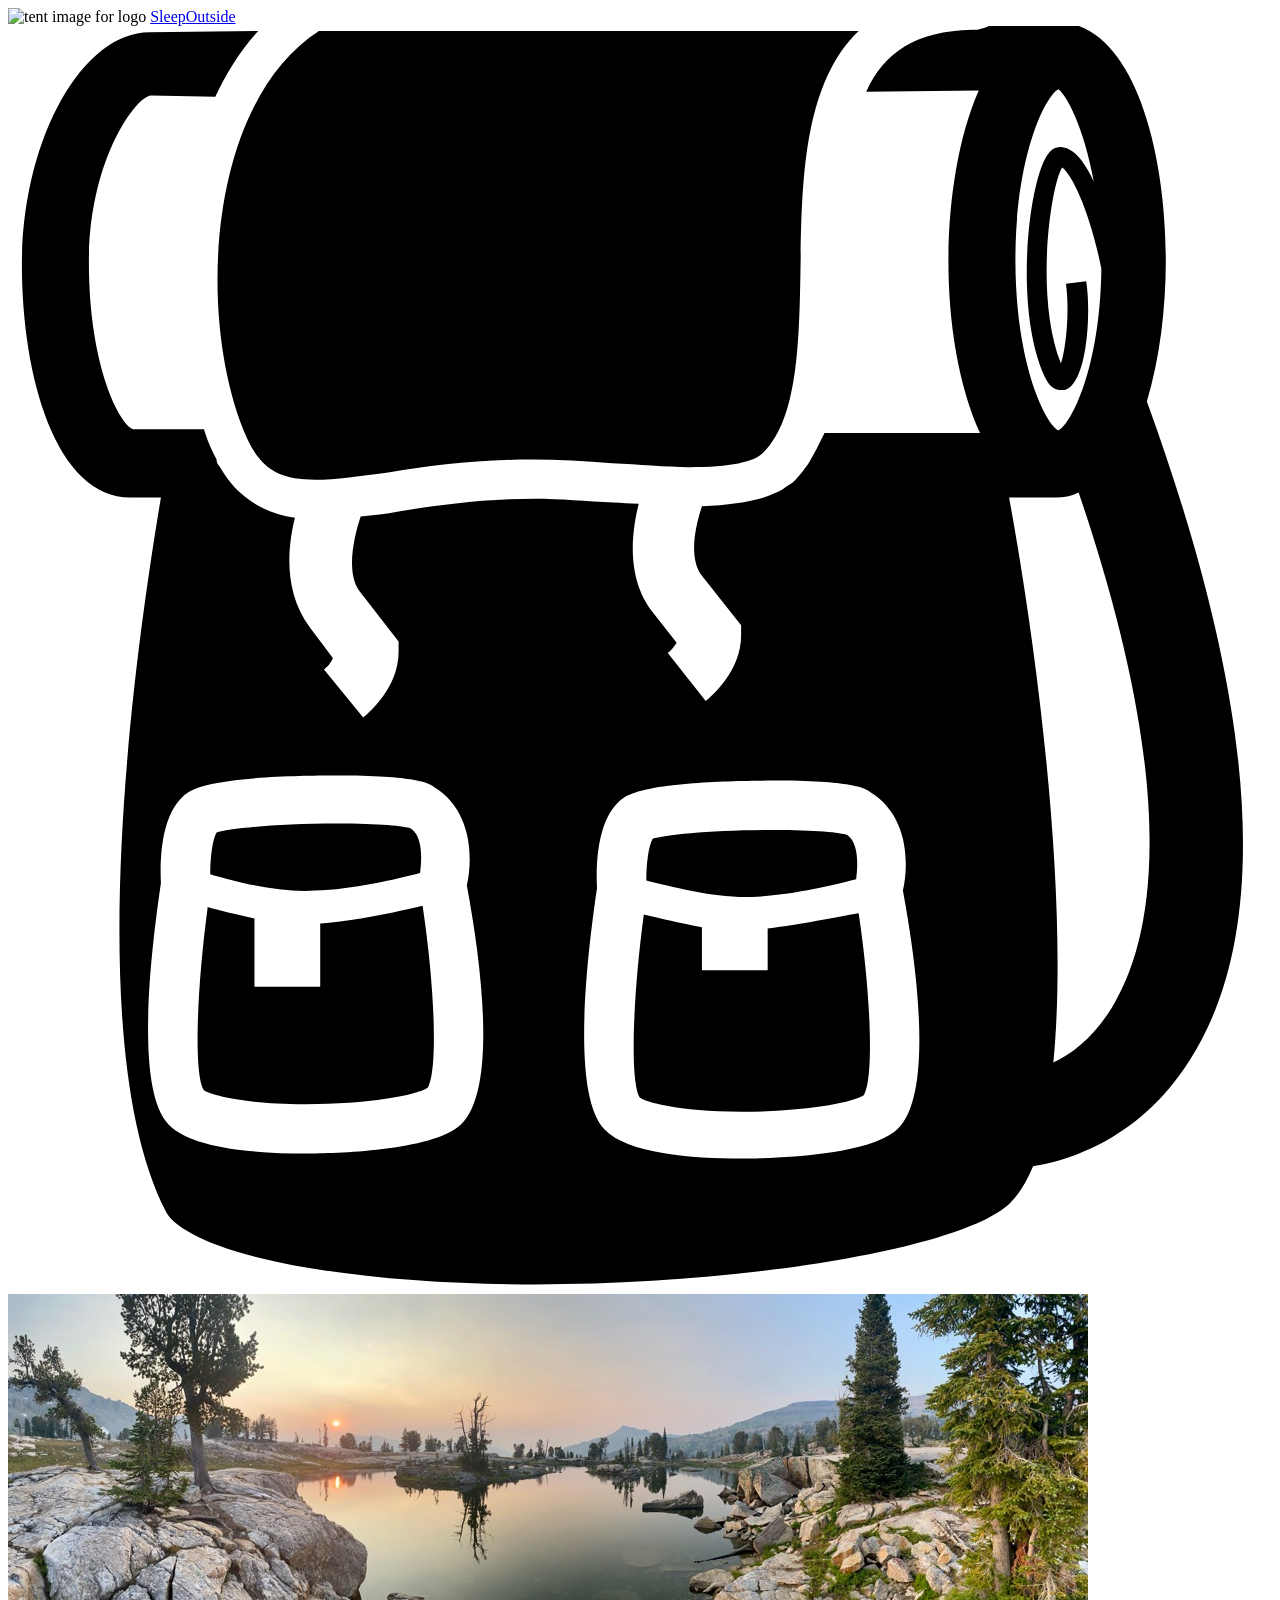
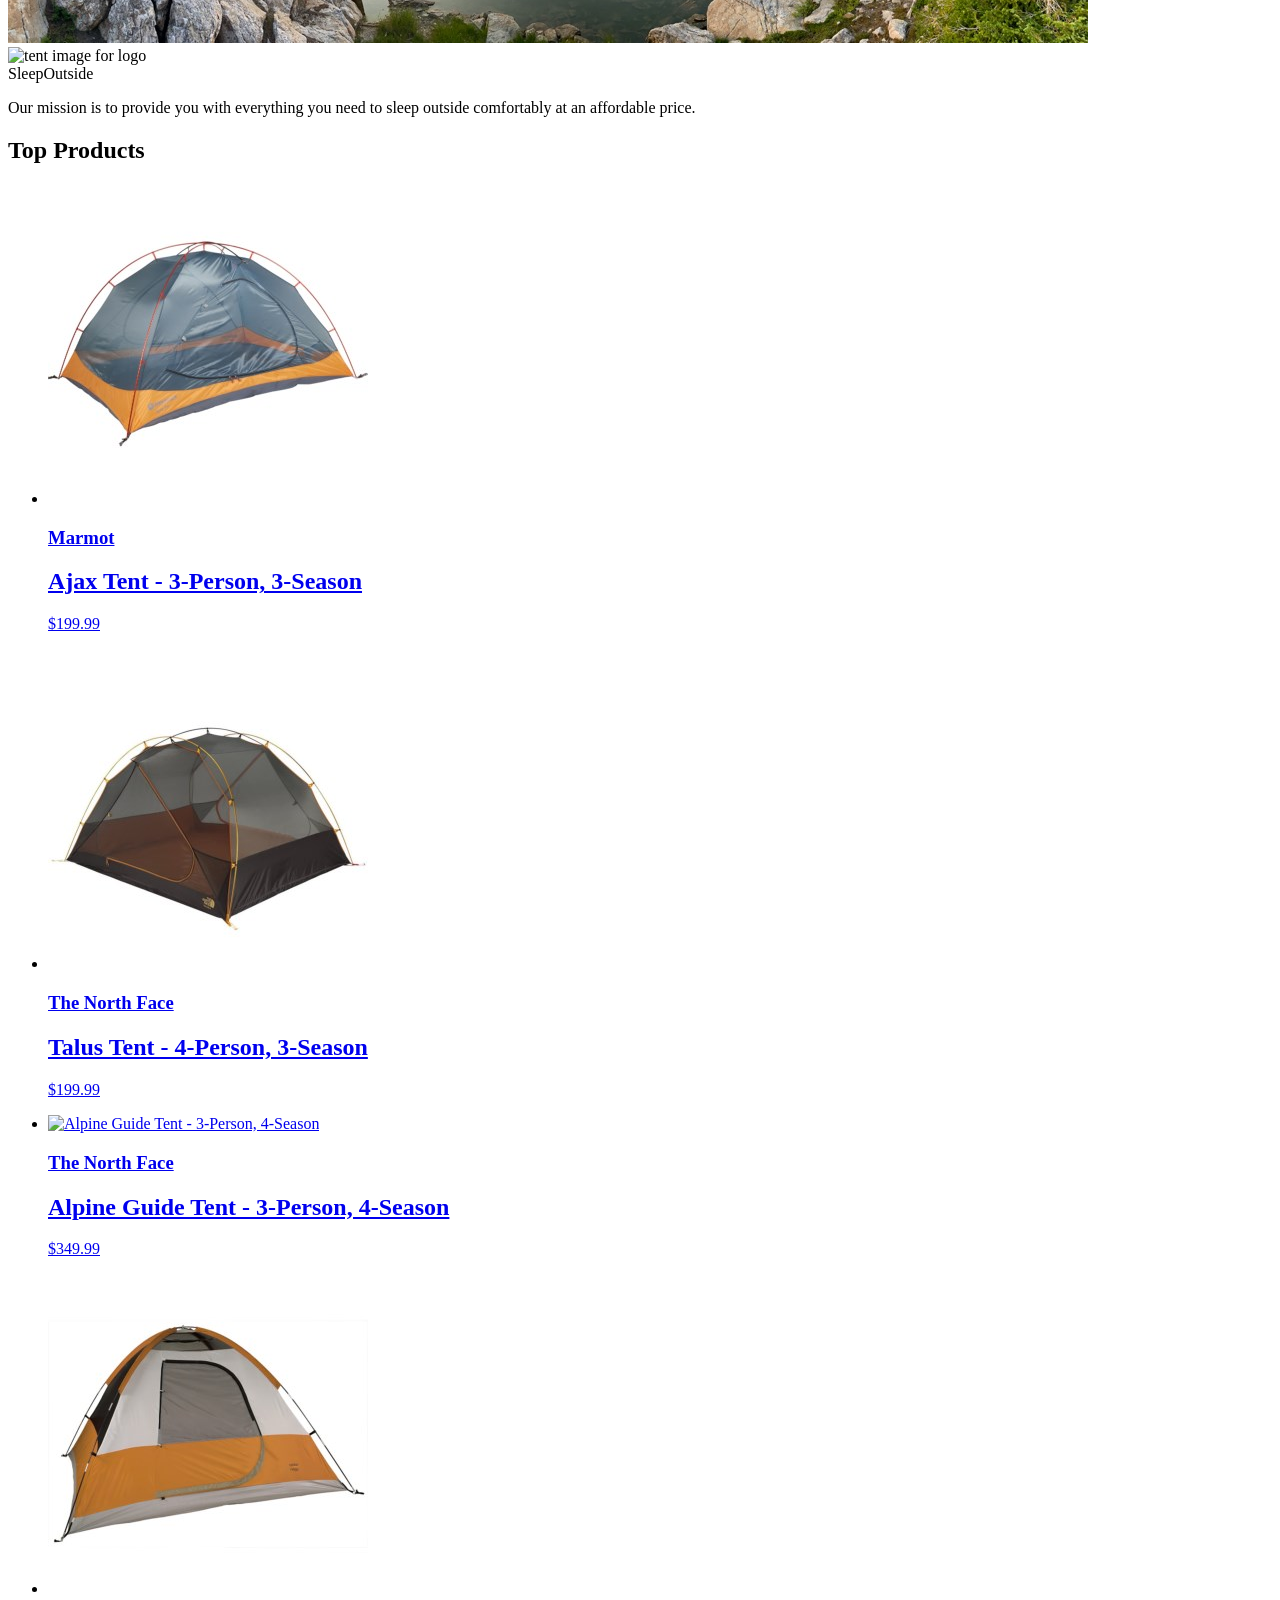
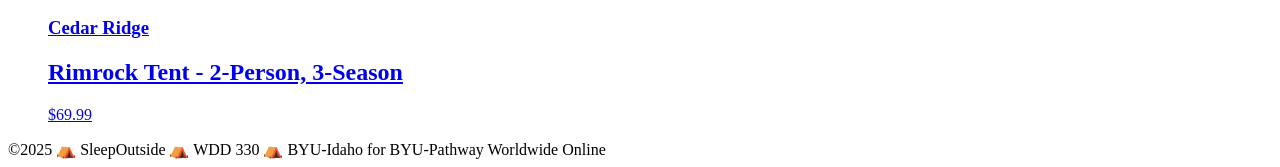
==== src/index.html @ 307b4d70 "Initial commit" ====
<!doctype html>
<html lang="en">
  <head>
    <meta charset="UTF-8" />
    <meta name="viewport" content="width=device-width, initial-scale=1.0" />
    <title>Sleep Outside | Home</title>
    <link rel="stylesheet" href="/css/style.css" />
  </head>

  <body>
    <header class="divider">
      <div class="logo">
        <img src="/images/noun_Tent_2517.svg" alt="tent image for logo" />
        <a href="index.html"> Sleep<span class="highlight">Outside</span></a>
      </div>
      <div class="cart">
        <a href="cart/index.html">
          <svg xmlns="http://www.w3.org/2000/svg" viewBox="0 0 100 100">
            <path
              d="M18.9 32.6c1.1 2.4 2.5 3.3 5.4 3.3 1.6 0 3.6-0.3 5.9-0.6 3.2-0.5 6.9-1 11.2-1 2.1 0 4.3 0.1 6.4 0.3 2.1 0.1 4.2 0.3 6.1 0.3 3.2 0 5.2-0.4 5.9-1.2 2.7-2.7 2.8-8.8 2.9-14.6 0.1-6.7 0.2-14.5 4.6-18.7 -0.5 0-1 0-1.6 0 -14.2 0-37.5 0-41.1 0C15.6 6.2 14.9 23.6 18.9 32.6z"
            />
            <path
              d="M90.1 29.7c1-3.3 1.5-7.3 1.5-11.2 0-9-2.7-18.8-8.6-18.8 -0.1 0-0.2 0-0.3 0L77.8-0.1c-0.3 0.2-0.8 0.3-1.1 0.4 0 0 0 0 0 0 -0.2 0-0.3 0-0.4 0 -4.5 0.1-7 1.8-8.4 4.9l8.9-0.1c-1.6 3.6-2.4 8.7-2.4 13.5 0 4.9 0.8 9.9 2.5 13.6l-12.3 0c-0.2 0.4-0.4 0.8-0.6 1.2 -0.2 0.4-0.4 0.7-0.6 1.1 -0.1 0.1-0.1 0.2-0.2 0.3 -0.3 0.4-0.5 0.7-0.9 1.1 0 0 0 0 0 0 0 0-0.1 0.1-0.1 0.1 -0.1 0.1-0.2 0.2-0.4 0.3 -0.2 0.1-0.4 0.3-0.6 0.4 0 0 0 0 0 0 -0.4 0.2-0.9 0.4-1.4 0.6 -1.3 0.4-2.9 0.6-4.9 0.7 -0.5 1.5-1.1 4.1 0 5.5l3.1 3.9 0 0.8c0 2.8-2.3 4.8-2.8 5.2l-3-3.8c0.3-0.2 0.5-0.5 0.7-0.8l-1.8-2.3c-2.2-2.7-1.8-6.3-1.2-8.7 -0.7 0-1.4-0.1-2-0.1 -2.1-0.1-4.3-0.3-6.2-0.3 -4.1 0-7.7 0.5-10.8 1 -1 0.2-2 0.3-3 0.4 -0.5 1.5-1.2 4.4-0.1 5.9l3.1 4 0 0.8c0 2.8-2.3 4.8-2.8 5.2l-3.1-3.8c0.3-0.2 0.6-0.6 0.7-0.9l-1.8-2.4c-2.1-2.8-1.8-6.3-1.2-8.7 -1.6-0.2-2.9-0.8-4-1.7h0c-0.8-0.6-1.4-1.4-2-2.4 -0.1-0.1-0.2-0.3-0.2-0.5 -0.1-0.2-0.2-0.4-0.3-0.6 -0.3-0.6-0.5-1.2-0.7-1.8l-5.6 0c-1-0.3-3.5-4.8-3.5-13.2 0-8.1 3.7-13.1 4.9-13.2L16.4 5.6c0.9-1.9 2-3.7 3.4-5.2L11.2 0.5c-5.4 0-10.1 8.6-10.1 18.4 0 8.9 2.7 18.4 8.6 18.4h2.4c-1.8 10.7-6.6 43 0.4 56.5 0.7 1.4 4.3 3.4 12.2 4.6 20.2 3.1 49.8-0.5 54.6-5.3 0.7-0.7 1.3-1.7 1.8-2.9 2-0.3 8.2-1.7 12.4-8.4C100.1 71.5 98.9 53.9 90.1 29.7zM35.6 87.1c-2.6 2-10.5 2.1-12.1 2.1 0 0 0 0 0 0 -3.9 0-9-0.4-10.8-2.3 -2.6-2.7-1.5-13-0.6-19.1 -0.1-1.9 0-5.8 2.2-7.2 1.9-1.2 8.7-1.3 11.6-1.3 6.4 0 7.4 0.6 7.8 0.9 3 1.8 3.1 5.6 2.6 7.8C37.7 75.5 38.6 84.8 35.6 87.1zM70.1 87.5c-2.6 2-10.5 2.1-12.1 2.1 0 0 0 0 0 0 -3.9 0-9-0.4-10.8-2.3 -2.6-2.7-1.5-13-0.6-19.1 -0.1-1.9 0-5.8 2.2-7.2 1.9-1.2 8.7-1.3 11.6-1.3 6.4 0 7.4 0.6 7.8 0.9 3 1.8 3.1 5.6 2.6 7.8C72.2 76 73.1 85.3 70.1 87.5zM85.9 12.3c-0.6-1.3-1.3-2.2-1.9-2.5 -0.5-0.3-1-0.3-1.4 0 -1.7 1.1-3.2 12.2-0.6 17.9 0.4 0.9 0.9 1.1 1.3 1.1 0.1 0 0.2 0 0.3 0 1.8-0.5 2.1-6.2 1.7-8.6l-1.6 0.2c0.3 2.2 0 5.1-0.4 6.3 -2.1-5.3-0.8-14.1 0.1-15.5 0.8 0.6 2.2 3.5 3.1 8 -0.1 7.9-2.4 12.3-3.4 12.8 -1-0.5-3.4-5.2-3.4-13.5 0-8.3 2.4-13 3.4-13.5C83.7 5.4 85.1 7.9 85.9 12.3zM87.3 77.7c-1.4 2.3-3.1 3.6-4.6 4.3 1.2-12.2-1-31-3.5-44.7h3.3c0.1 0 0.3 0 0.4 0 0.6 0 1.2-0.1 1.8-0.4C92.8 60.7 90.7 72.2 87.3 77.7z"
            />
            <path
              d="M24.7 71v5h-5.2v-5.4c-1.4-0.3-2.7-0.6-3.7-0.9 -0.9 6.8-1.1 13.3-0.3 14.5 0.4 0.3 2.9 1.1 8 1.1h0c5 0 8.8-0.7 9.7-1.3 0.8-1.3 0.6-7.7-0.4-14.4C30.7 70.1 27.5 70.8 24.7 71z"
            />
            <path
              d="M58.8 68.9c2.9-0.1 6.4-0.9 8.3-1.4 0.1-0.8 0.3-2.8-0.7-3.5 -0.5-0.2-2.5-0.4-5.9-0.4 -4.9 0-8.6 0.4-9.5 0.7 -0.3 0.5-0.5 1.9-0.5 3.3C52.5 68.1 56 69 58.8 68.9z"
            />
            <path
              d="M24.3 68.4c2.9-0.1 6.4-0.9 8.3-1.4 0.1-0.8 0.3-2.8-0.7-3.5 -0.5-0.2-2.5-0.4-5.9-0.4 -4.9 0-8.6 0.4-9.5 0.7 -0.3 0.5-0.5 1.9-0.5 3.3C18 67.7 21.5 68.6 24.3 68.4z"
            />
            <path
              d="M60.1 71.4v3.3h-5.2v-3.4c-1.7-0.3-3.3-0.7-4.6-1 -0.9 6.8-1.1 13.3-0.3 14.5 0.4 0.3 2.9 1.1 8 1.1h0c5 0 8.8-0.7 9.7-1.3 0.8-1.3 0.6-7.7-0.4-14.4C65.5 70.5 62.7 71.1 60.1 71.4z"
            />

            <!-- <text x="0" y="115" fill="#000000" font-size="5px" font-weight="bold" font-family="'Helvetica Neue', Helvetica, Arial-Unicode, Arial, Sans-serif">Created by Natalia Woodroffe</text>
            <text x="0" y="120" fill="#000000" font-size="5px" font-weight="bold" font-family="'Helvetica Neue', Helvetica, Arial-Unicode, Arial, Sans-serif">from the Noun Project</text> -->
          </svg>
        </a>
      </div>
    </header>
    <main class="divider">
      <div class="hero">
        <img
          src="/images/banner-sm.jpg"
          srcset="images/banner-sm.jpg 500w, images/banner.jpg"
          alt="image of a high mountain lake"
        />
        <div class="logo logo--square">
          <img src="/images/noun_Tent_2517.svg" alt="tent image for logo" />
          <div>Sleep<span class="highlight">Outside</span></div>
        </div>
        <div class="mission">
          <p>
            Our mission is to provide you with everything you need to sleep
            outside comfortably at an affordable price.
          </p>
        </div>
      </div>

      <section class="products">
        <h2>Top Products</h2>
        <ul class="product-list">
          <li class="product-card">
            <a href="product_pages/marmot-ajax-3.html">
              <img
                src="images/tents/marmot-ajax-tent-3-person-3-season-in-pale-pumpkin-terracotta~p~880rr_01~320.jpg"
                alt="Marmot Ajax tent"
              />
              <h3 class="card__brand">Marmot</h3>
              <h2 class="card__name">Ajax Tent - 3-Person, 3-Season</h2>
              <p class="product-card__price">$199.99</p>
            </a>
          </li>
          <li class="product-card">
            <a href="product_pages/northface-talus-4.html">
              <img
                src="images/tents/the-north-face-talus-tent-4-person-3-season-in-golden-oak-saffron-yellow~p~985rf_01~320.jpg"
                alt="Talus Tent - 4-Person, 3-Season"
              />
              <h3 class="card__brand">The North Face</h3>
              <h2 class="card__name">Talus Tent - 4-Person, 3-Season</h2>
              <p class="product-card__price">$199.99</p>
            </a>
          </li>
          <li class="product-card">
            <a href="product_pages/northface-alpine-3.html">
              <img
                src="images/tents/the-north-face-alpine-guide-tent-3-person-4-season-in-canary-yellow-high-rise-grey~p~985pr_01~320.jpg"
                alt="Alpine Guide Tent - 3-Person, 4-Season"
              />
              <h3 class="card__brand">The North Face</h3>
              <h2 class="card__name">Alpine Guide Tent - 3-Person, 4-Season</h2>
              <p class="product-card__price">$349.99</p>
            </a>
          </li>
          <li class="product-card">
            <a href="product_pages/cedar-ridge-rimrock-2.html">
              <img
                src="images/tents/cedar-ridge-rimrock-tent-2-person-3-season-in-rust-clay~p~344yj_01~320.jpg"
                alt="Rimrock Tent - 2-Person, 3-Season"
              />
              <h3 class="card__brand">Cedar Ridge</h3>
              <h2 class="card__name">Rimrock Tent - 2-Person, 3-Season</h2>
              <p class="product-card__price">$69.99</p>
            </a>
          </li>
        </ul>
      </section>
    </main>
    <footer>
      &copy;2025 ⛺ SleepOutside ⛺ WDD 330 ⛺ BYU-Idaho for BYU-Pathway
      Worldwide Online
    </footer>
  </body>
</html>
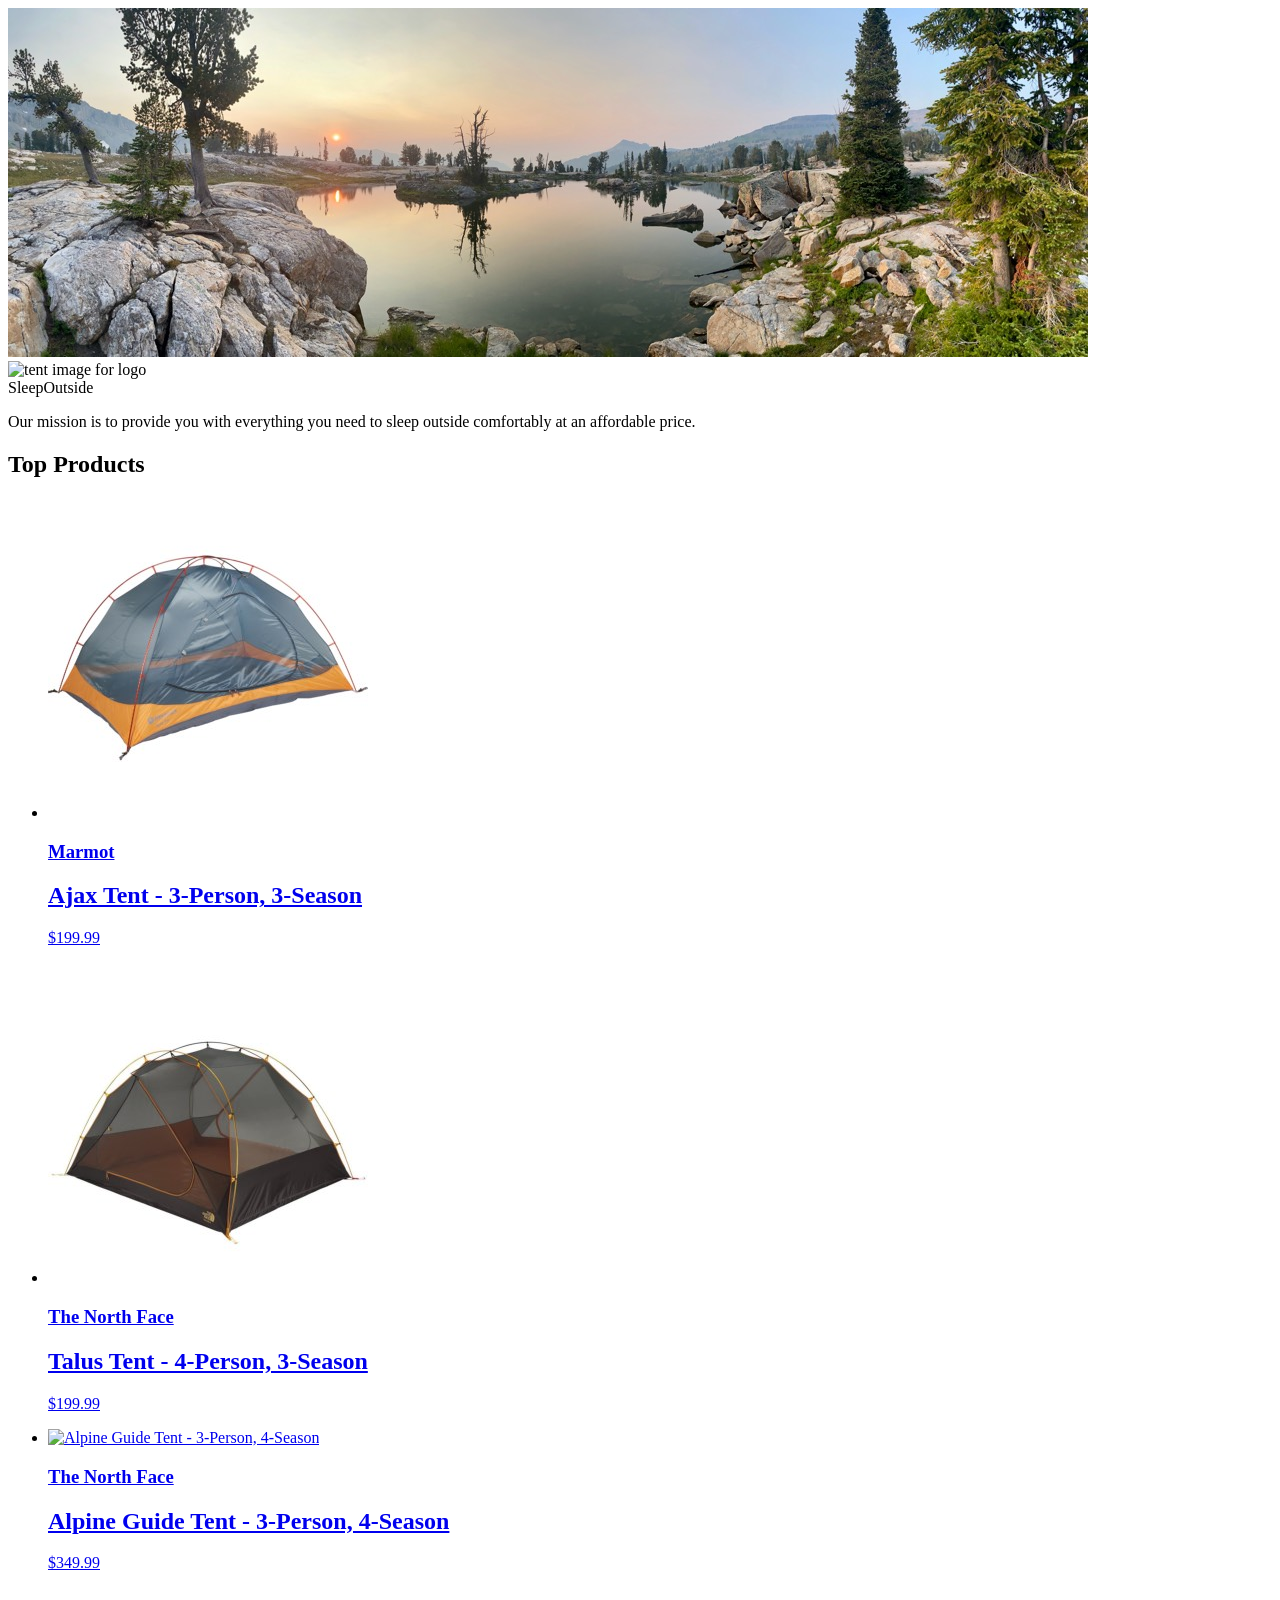
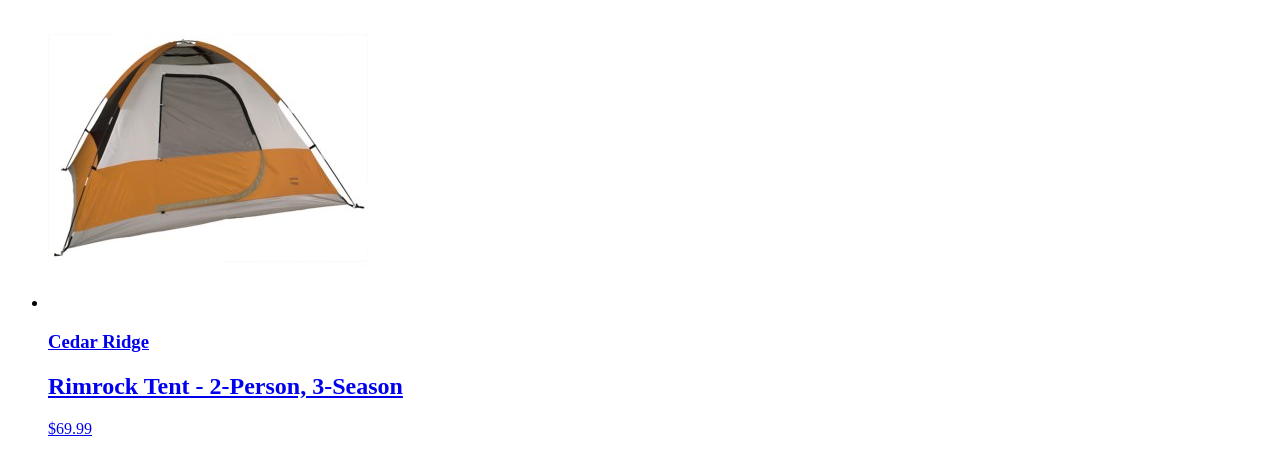
==== commit ea8aade3: "Changes performed" ====
--- a/src/index.html
+++ b/src/index.html
@@ -1,118 +1,78 @@
 <!doctype html>
 <html lang="en">
-  <head>
-    <meta charset="UTF-8" />
-    <meta name="viewport" content="width=device-width, initial-scale=1.0" />
-    <title>Sleep Outside | Home</title>
-    <link rel="stylesheet" href="/css/style.css" />
-  </head>
 
-  <body>
-    <header class="divider">
-      <div class="logo">
+<head>
+  <meta charset="UTF-8" />
+  <meta name="viewport" content="width=device-width, initial-scale=1.0" />
+  <title>Sleep Outside | Home</title>
+  <link rel="stylesheet" href="/css/style.css" />
+  <script src="/js/main.js" type="module"></script>
+</head>
+
+<body>
+  <header class="divider" id="main-header"></header>
+
+  <main class="divider">
+    <div class="hero">
+      <img src="/images/banner-sm.jpg" srcset="images/banner-sm.jpg 500w, images/banner.jpg"
+        alt="image of a high mountain lake" />
+      <div class="logo logo--square">
         <img src="/images/noun_Tent_2517.svg" alt="tent image for logo" />
-        <a href="index.html"> Sleep<span class="highlight">Outside</span></a>
+        <div>Sleep<span class="highlight">Outside</span></div>
       </div>
-      <div class="cart">
-        <a href="cart/index.html">
-          <svg xmlns="http://www.w3.org/2000/svg" viewBox="0 0 100 100">
-            <path
-              d="M18.9 32.6c1.1 2.4 2.5 3.3 5.4 3.3 1.6 0 3.6-0.3 5.9-0.6 3.2-0.5 6.9-1 11.2-1 2.1 0 4.3 0.1 6.4 0.3 2.1 0.1 4.2 0.3 6.1 0.3 3.2 0 5.2-0.4 5.9-1.2 2.7-2.7 2.8-8.8 2.9-14.6 0.1-6.7 0.2-14.5 4.6-18.7 -0.5 0-1 0-1.6 0 -14.2 0-37.5 0-41.1 0C15.6 6.2 14.9 23.6 18.9 32.6z"
-            />
-            <path
-              d="M90.1 29.7c1-3.3 1.5-7.3 1.5-11.2 0-9-2.7-18.8-8.6-18.8 -0.1 0-0.2 0-0.3 0L77.8-0.1c-0.3 0.2-0.8 0.3-1.1 0.4 0 0 0 0 0 0 -0.2 0-0.3 0-0.4 0 -4.5 0.1-7 1.8-8.4 4.9l8.9-0.1c-1.6 3.6-2.4 8.7-2.4 13.5 0 4.9 0.8 9.9 2.5 13.6l-12.3 0c-0.2 0.4-0.4 0.8-0.6 1.2 -0.2 0.4-0.4 0.7-0.6 1.1 -0.1 0.1-0.1 0.2-0.2 0.3 -0.3 0.4-0.5 0.7-0.9 1.1 0 0 0 0 0 0 0 0-0.1 0.1-0.1 0.1 -0.1 0.1-0.2 0.2-0.4 0.3 -0.2 0.1-0.4 0.3-0.6 0.4 0 0 0 0 0 0 -0.4 0.2-0.9 0.4-1.4 0.6 -1.3 0.4-2.9 0.6-4.9 0.7 -0.5 1.5-1.1 4.1 0 5.5l3.1 3.9 0 0.8c0 2.8-2.3 4.8-2.8 5.2l-3-3.8c0.3-0.2 0.5-0.5 0.7-0.8l-1.8-2.3c-2.2-2.7-1.8-6.3-1.2-8.7 -0.7 0-1.4-0.1-2-0.1 -2.1-0.1-4.3-0.3-6.2-0.3 -4.1 0-7.7 0.5-10.8 1 -1 0.2-2 0.3-3 0.4 -0.5 1.5-1.2 4.4-0.1 5.9l3.1 4 0 0.8c0 2.8-2.3 4.8-2.8 5.2l-3.1-3.8c0.3-0.2 0.6-0.6 0.7-0.9l-1.8-2.4c-2.1-2.8-1.8-6.3-1.2-8.7 -1.6-0.2-2.9-0.8-4-1.7h0c-0.8-0.6-1.4-1.4-2-2.4 -0.1-0.1-0.2-0.3-0.2-0.5 -0.1-0.2-0.2-0.4-0.3-0.6 -0.3-0.6-0.5-1.2-0.7-1.8l-5.6 0c-1-0.3-3.5-4.8-3.5-13.2 0-8.1 3.7-13.1 4.9-13.2L16.4 5.6c0.9-1.9 2-3.7 3.4-5.2L11.2 0.5c-5.4 0-10.1 8.6-10.1 18.4 0 8.9 2.7 18.4 8.6 18.4h2.4c-1.8 10.7-6.6 43 0.4 56.5 0.7 1.4 4.3 3.4 12.2 4.6 20.2 3.1 49.8-0.5 54.6-5.3 0.7-0.7 1.3-1.7 1.8-2.9 2-0.3 8.2-1.7 12.4-8.4C100.1 71.5 98.9 53.9 90.1 29.7zM35.6 87.1c-2.6 2-10.5 2.1-12.1 2.1 0 0 0 0 0 0 -3.9 0-9-0.4-10.8-2.3 -2.6-2.7-1.5-13-0.6-19.1 -0.1-1.9 0-5.8 2.2-7.2 1.9-1.2 8.7-1.3 11.6-1.3 6.4 0 7.4 0.6 7.8 0.9 3 1.8 3.1 5.6 2.6 7.8C37.7 75.5 38.6 84.8 35.6 87.1zM70.1 87.5c-2.6 2-10.5 2.1-12.1 2.1 0 0 0 0 0 0 -3.9 0-9-0.4-10.8-2.3 -2.6-2.7-1.5-13-0.6-19.1 -0.1-1.9 0-5.8 2.2-7.2 1.9-1.2 8.7-1.3 11.6-1.3 6.4 0 7.4 0.6 7.8 0.9 3 1.8 3.1 5.6 2.6 7.8C72.2 76 73.1 85.3 70.1 87.5zM85.9 12.3c-0.6-1.3-1.3-2.2-1.9-2.5 -0.5-0.3-1-0.3-1.4 0 -1.7 1.1-3.2 12.2-0.6 17.9 0.4 0.9 0.9 1.1 1.3 1.1 0.1 0 0.2 0 0.3 0 1.8-0.5 2.1-6.2 1.7-8.6l-1.6 0.2c0.3 2.2 0 5.1-0.4 6.3 -2.1-5.3-0.8-14.1 0.1-15.5 0.8 0.6 2.2 3.5 3.1 8 -0.1 7.9-2.4 12.3-3.4 12.8 -1-0.5-3.4-5.2-3.4-13.5 0-8.3 2.4-13 3.4-13.5C83.7 5.4 85.1 7.9 85.9 12.3zM87.3 77.7c-1.4 2.3-3.1 3.6-4.6 4.3 1.2-12.2-1-31-3.5-44.7h3.3c0.1 0 0.3 0 0.4 0 0.6 0 1.2-0.1 1.8-0.4C92.8 60.7 90.7 72.2 87.3 77.7z"
-            />
-            <path
-              d="M24.7 71v5h-5.2v-5.4c-1.4-0.3-2.7-0.6-3.7-0.9 -0.9 6.8-1.1 13.3-0.3 14.5 0.4 0.3 2.9 1.1 8 1.1h0c5 0 8.8-0.7 9.7-1.3 0.8-1.3 0.6-7.7-0.4-14.4C30.7 70.1 27.5 70.8 24.7 71z"
-            />
-            <path
-              d="M58.8 68.9c2.9-0.1 6.4-0.9 8.3-1.4 0.1-0.8 0.3-2.8-0.7-3.5 -0.5-0.2-2.5-0.4-5.9-0.4 -4.9 0-8.6 0.4-9.5 0.7 -0.3 0.5-0.5 1.9-0.5 3.3C52.5 68.1 56 69 58.8 68.9z"
-            />
-            <path
-              d="M24.3 68.4c2.9-0.1 6.4-0.9 8.3-1.4 0.1-0.8 0.3-2.8-0.7-3.5 -0.5-0.2-2.5-0.4-5.9-0.4 -4.9 0-8.6 0.4-9.5 0.7 -0.3 0.5-0.5 1.9-0.5 3.3C18 67.7 21.5 68.6 24.3 68.4z"
-            />
-            <path
-              d="M60.1 71.4v3.3h-5.2v-3.4c-1.7-0.3-3.3-0.7-4.6-1 -0.9 6.8-1.1 13.3-0.3 14.5 0.4 0.3 2.9 1.1 8 1.1h0c5 0 8.8-0.7 9.7-1.3 0.8-1.3 0.6-7.7-0.4-14.4C65.5 70.5 62.7 71.1 60.1 71.4z"
-            />
+      <div class="mission">
+        <p>
+          Our mission is to provide you with everything you need to sleep
+          outside comfortably at an affordable price.
+        </p>
+      </div>
+    </div>
 
-            <!-- <text x="0" y="115" fill="#000000" font-size="5px" font-weight="bold" font-family="'Helvetica Neue', Helvetica, Arial-Unicode, Arial, Sans-serif">Created by Natalia Woodroffe</text>
-            <text x="0" y="120" fill="#000000" font-size="5px" font-weight="bold" font-family="'Helvetica Neue', Helvetica, Arial-Unicode, Arial, Sans-serif">from the Noun Project</text> -->
-          </svg>
-        </a>
-      </div>
-    </header>
-    <main class="divider">
-      <div class="hero">
-        <img
-          src="/images/banner-sm.jpg"
-          srcset="images/banner-sm.jpg 500w, images/banner.jpg"
-          alt="image of a high mountain lake"
-        />
-        <div class="logo logo--square">
-          <img src="/images/noun_Tent_2517.svg" alt="tent image for logo" />
-          <div>Sleep<span class="highlight">Outside</span></div>
-        </div>
-        <div class="mission">
-          <p>
-            Our mission is to provide you with everything you need to sleep
-            outside comfortably at an affordable price.
-          </p>
-        </div>
-      </div>
+    <section class="products">
+      <h2>Top Products</h2>
+      <ul class="product-list">
+        <li class="product-card">
+          <a href="product_pages/marmot-ajax-3.html">
+            <img src="images/tents/marmot-ajax-tent-3-person-3-season-in-pale-pumpkin-terracotta~p~880rr_01~320.jpg"
+              alt="Marmot Ajax tent" />
+            <h3 class="card__brand">Marmot</h3>
+            <h2 class="card__name">Ajax Tent - 3-Person, 3-Season</h2>
+            <p class="product-card__price">$199.99</p>
+          </a>
+        </li>
+        <li class="product-card">
+          <a href="product_pages/northface-talus-4.html">
+            <img
+              src="images/tents/the-north-face-talus-tent-4-person-3-season-in-golden-oak-saffron-yellow~p~985rf_01~320.jpg"
+              alt="Talus Tent - 4-Person, 3-Season" />
+            <h3 class="card__brand">The North Face</h3>
+            <h2 class="card__name">Talus Tent - 4-Person, 3-Season</h2>
+            <p class="product-card__price">$199.99</p>
+          </a>
+        </li>
+        <li class="product-card">
+          <a href="product_pages/northface-alpine-3.html">
+            <img
+              src="images/tents/the-north-face-alpine-guide-tent-3-person-4-season-in-canary-yellow-high-rise-grey~p~985pr_01~320.jpg"
+              alt="Alpine Guide Tent - 3-Person, 4-Season" />
+            <h3 class="card__brand">The North Face</h3>
+            <h2 class="card__name">Alpine Guide Tent - 3-Person, 4-Season</h2>
+            <p class="product-card__price">$349.99</p>
+          </a>
+        </li>
+        <li class="product-card">
+          <a href="product_pages/cedar-ridge-rimrock-2.html">
+            <img src="images/tents/cedar-ridge-rimrock-tent-2-person-3-season-in-rust-clay~p~344yj_01~320.jpg"
+              alt="Rimrock Tent - 2-Person, 3-Season" />
+            <h3 class="card__brand">Cedar Ridge</h3>
+            <h2 class="card__name">Rimrock Tent - 2-Person, 3-Season</h2>
+            <p class="product-card__price">$69.99</p>
+          </a>
+        </li>
+      </ul>
+    </section>
+  </main>
+  <footer id="main-footer"></footer>
+</body>
 
-      <section class="products">
-        <h2>Top Products</h2>
-        <ul class="product-list">
-          <li class="product-card">
-            <a href="product_pages/marmot-ajax-3.html">
-              <img
-                src="images/tents/marmot-ajax-tent-3-person-3-season-in-pale-pumpkin-terracotta~p~880rr_01~320.jpg"
-                alt="Marmot Ajax tent"
-              />
-              <h3 class="card__brand">Marmot</h3>
-              <h2 class="card__name">Ajax Tent - 3-Person, 3-Season</h2>
-              <p class="product-card__price">$199.99</p>
-            </a>
-          </li>
-          <li class="product-card">
-            <a href="product_pages/northface-talus-4.html">
-              <img
-                src="images/tents/the-north-face-talus-tent-4-person-3-season-in-golden-oak-saffron-yellow~p~985rf_01~320.jpg"
-                alt="Talus Tent - 4-Person, 3-Season"
-              />
-              <h3 class="card__brand">The North Face</h3>
-              <h2 class="card__name">Talus Tent - 4-Person, 3-Season</h2>
-              <p class="product-card__price">$199.99</p>
-            </a>
-          </li>
-          <li class="product-card">
-            <a href="product_pages/northface-alpine-3.html">
-              <img
-                src="images/tents/the-north-face-alpine-guide-tent-3-person-4-season-in-canary-yellow-high-rise-grey~p~985pr_01~320.jpg"
-                alt="Alpine Guide Tent - 3-Person, 4-Season"
-              />
-              <h3 class="card__brand">The North Face</h3>
-              <h2 class="card__name">Alpine Guide Tent - 3-Person, 4-Season</h2>
-              <p class="product-card__price">$349.99</p>
-            </a>
-          </li>
-          <li class="product-card">
-            <a href="product_pages/cedar-ridge-rimrock-2.html">
-              <img
-                src="images/tents/cedar-ridge-rimrock-tent-2-person-3-season-in-rust-clay~p~344yj_01~320.jpg"
-                alt="Rimrock Tent - 2-Person, 3-Season"
-              />
-              <h3 class="card__brand">Cedar Ridge</h3>
-              <h2 class="card__name">Rimrock Tent - 2-Person, 3-Season</h2>
-              <p class="product-card__price">$69.99</p>
-            </a>
-          </li>
-        </ul>
-      </section>
-    </main>
-    <footer>
-      &copy;2025 ⛺ SleepOutside ⛺ WDD 330 ⛺ BYU-Idaho for BYU-Pathway
-      Worldwide Online
-    </footer>
-  </body>
-</html>
+</html>
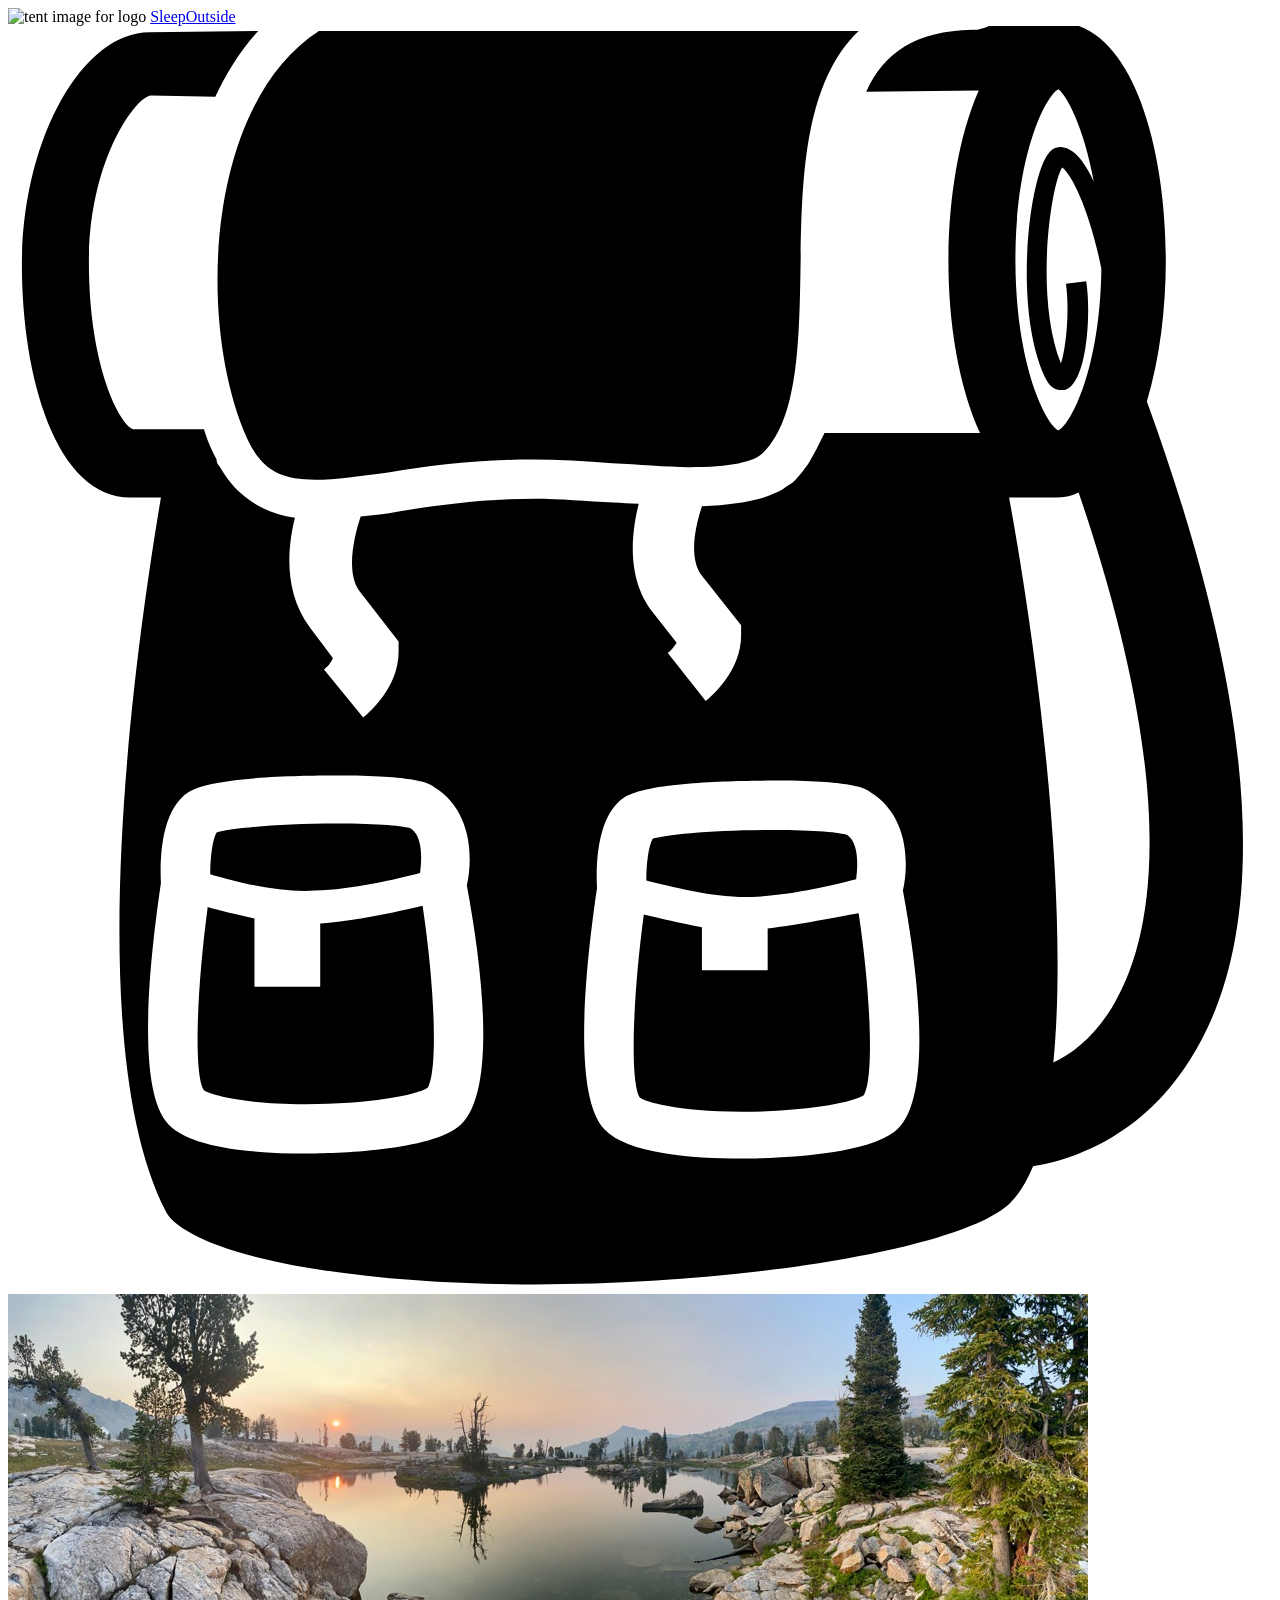
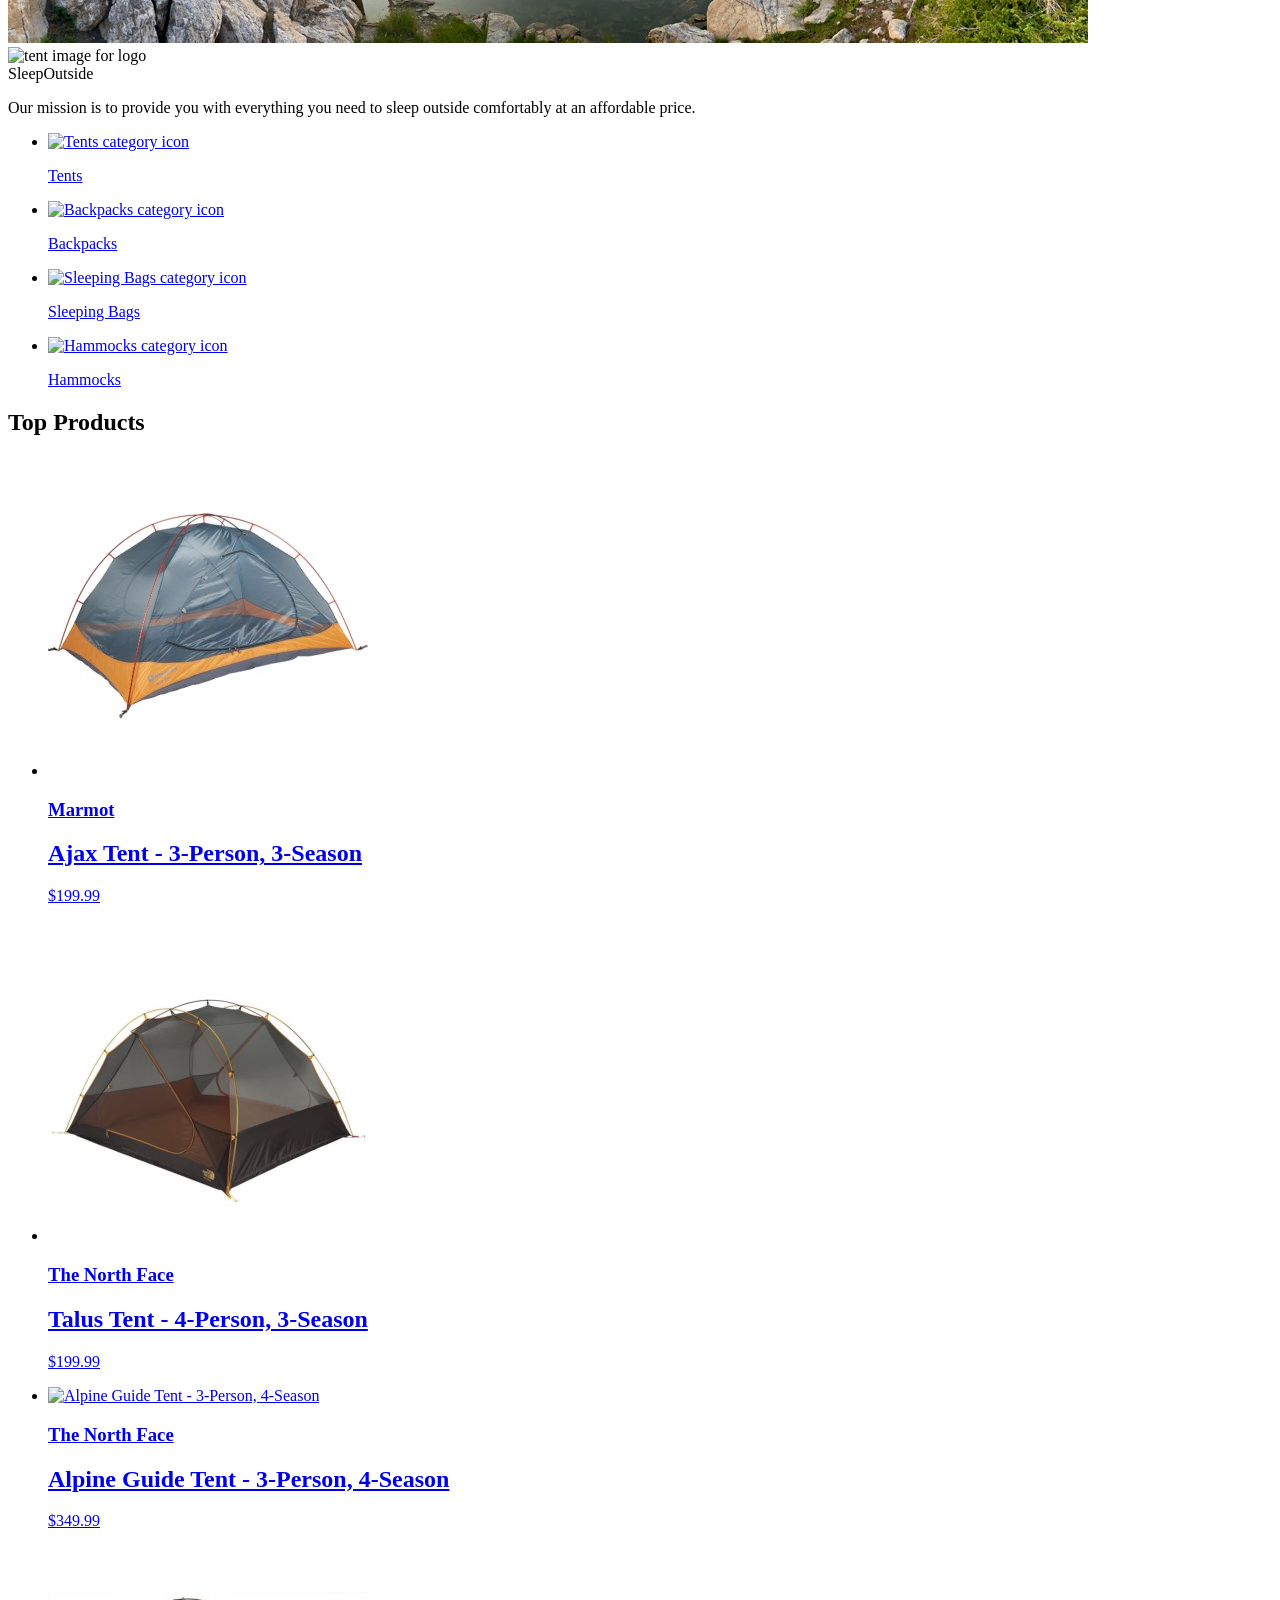
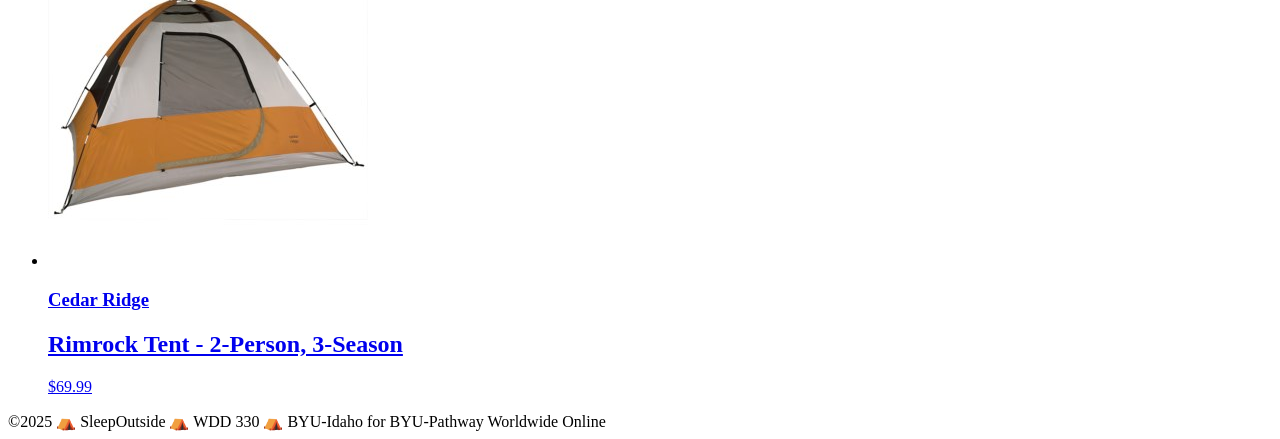
==== commit a80827d0: "Changes applied" ====
--- a/src/index.html
+++ b/src/index.html
@@ -6,11 +6,36 @@
   <meta name="viewport" content="width=device-width, initial-scale=1.0" />
   <title>Sleep Outside | Home</title>
   <link rel="stylesheet" href="/css/style.css" />
-  <script src="/js/main.js" type="module"></script>
 </head>
 
 <body>
-  <header class="divider" id="main-header"></header>
+  <header class="divider">
+    <div class="logo">
+      <img src="/images/noun_Tent_2517.svg" alt="tent image for logo" />
+      <a href="index.html"> Sleep<span class="highlight">Outside</span></a>
+    </div>
+    <div class="cart">
+      <a href="cart/index.html">
+        <svg xmlns="http://www.w3.org/2000/svg" viewBox="0 0 100 100">
+          <path
+            d="M18.9 32.6c1.1 2.4 2.5 3.3 5.4 3.3 1.6 0 3.6-0.3 5.9-0.6 3.2-0.5 6.9-1 11.2-1 2.1 0 4.3 0.1 6.4 0.3 2.1 0.1 4.2 0.3 6.1 0.3 3.2 0 5.2-0.4 5.9-1.2 2.7-2.7 2.8-8.8 2.9-14.6 0.1-6.7 0.2-14.5 4.6-18.7 -0.5 0-1 0-1.6 0 -14.2 0-37.5 0-41.1 0C15.6 6.2 14.9 23.6 18.9 32.6z" />
+          <path
+            d="M90.1 29.7c1-3.3 1.5-7.3 1.5-11.2 0-9-2.7-18.8-8.6-18.8 -0.1 0-0.2 0-0.3 0L77.8-0.1c-0.3 0.2-0.8 0.3-1.1 0.4 0 0 0 0 0 0 -0.2 0-0.3 0-0.4 0 -4.5 0.1-7 1.8-8.4 4.9l8.9-0.1c-1.6 3.6-2.4 8.7-2.4 13.5 0 4.9 0.8 9.9 2.5 13.6l-12.3 0c-0.2 0.4-0.4 0.8-0.6 1.2 -0.2 0.4-0.4 0.7-0.6 1.1 -0.1 0.1-0.1 0.2-0.2 0.3 -0.3 0.4-0.5 0.7-0.9 1.1 0 0 0 0 0 0 0 0-0.1 0.1-0.1 0.1 -0.1 0.1-0.2 0.2-0.4 0.3 -0.2 0.1-0.4 0.3-0.6 0.4 0 0 0 0 0 0 -0.4 0.2-0.9 0.4-1.4 0.6 -1.3 0.4-2.9 0.6-4.9 0.7 -0.5 1.5-1.1 4.1 0 5.5l3.1 3.9 0 0.8c0 2.8-2.3 4.8-2.8 5.2l-3-3.8c0.3-0.2 0.5-0.5 0.7-0.8l-1.8-2.3c-2.2-2.7-1.8-6.3-1.2-8.7 -0.7 0-1.4-0.1-2-0.1 -2.1-0.1-4.3-0.3-6.2-0.3 -4.1 0-7.7 0.5-10.8 1 -1 0.2-2 0.3-3 0.4 -0.5 1.5-1.2 4.4-0.1 5.9l3.1 4 0 0.8c0 2.8-2.3 4.8-2.8 5.2l-3.1-3.8c0.3-0.2 0.6-0.6 0.7-0.9l-1.8-2.4c-2.1-2.8-1.8-6.3-1.2-8.7 -1.6-0.2-2.9-0.8-4-1.7h0c-0.8-0.6-1.4-1.4-2-2.4 -0.1-0.1-0.2-0.3-0.2-0.5 -0.1-0.2-0.2-0.4-0.3-0.6 -0.3-0.6-0.5-1.2-0.7-1.8l-5.6 0c-1-0.3-3.5-4.8-3.5-13.2 0-8.1 3.7-13.1 4.9-13.2L16.4 5.6c0.9-1.9 2-3.7 3.4-5.2L11.2 0.5c-5.4 0-10.1 8.6-10.1 18.4 0 8.9 2.7 18.4 8.6 18.4h2.4c-1.8 10.7-6.6 43 0.4 56.5 0.7 1.4 4.3 3.4 12.2 4.6 20.2 3.1 49.8-0.5 54.6-5.3 0.7-0.7 1.3-1.7 1.8-2.9 2-0.3 8.2-1.7 12.4-8.4C100.1 71.5 98.9 53.9 90.1 29.7zM35.6 87.1c-2.6 2-10.5 2.1-12.1 2.1 0 0 0 0 0 0 -3.9 0-9-0.4-10.8-2.3 -2.6-2.7-1.5-13-0.6-19.1 -0.1-1.9 0-5.8 2.2-7.2 1.9-1.2 8.7-1.3 11.6-1.3 6.4 0 7.4 0.6 7.8 0.9 3 1.8 3.1 5.6 2.6 7.8C37.7 75.5 38.6 84.8 35.6 87.1zM70.1 87.5c-2.6 2-10.5 2.1-12.1 2.1 0 0 0 0 0 0 -3.9 0-9-0.4-10.8-2.3 -2.6-2.7-1.5-13-0.6-19.1 -0.1-1.9 0-5.8 2.2-7.2 1.9-1.2 8.7-1.3 11.6-1.3 6.4 0 7.4 0.6 7.8 0.9 3 1.8 3.1 5.6 2.6 7.8C72.2 76 73.1 85.3 70.1 87.5zM85.9 12.3c-0.6-1.3-1.3-2.2-1.9-2.5 -0.5-0.3-1-0.3-1.4 0 -1.7 1.1-3.2 12.2-0.6 17.9 0.4 0.9 0.9 1.1 1.3 1.1 0.1 0 0.2 0 0.3 0 1.8-0.5 2.1-6.2 1.7-8.6l-1.6 0.2c0.3 2.2 0 5.1-0.4 6.3 -2.1-5.3-0.8-14.1 0.1-15.5 0.8 0.6 2.2 3.5 3.1 8 -0.1 7.9-2.4 12.3-3.4 12.8 -1-0.5-3.4-5.2-3.4-13.5 0-8.3 2.4-13 3.4-13.5C83.7 5.4 85.1 7.9 85.9 12.3zM87.3 77.7c-1.4 2.3-3.1 3.6-4.6 4.3 1.2-12.2-1-31-3.5-44.7h3.3c0.1 0 0.3 0 0.4 0 0.6 0 1.2-0.1 1.8-0.4C92.8 60.7 90.7 72.2 87.3 77.7z" />
+          <path
+            d="M24.7 71v5h-5.2v-5.4c-1.4-0.3-2.7-0.6-3.7-0.9 -0.9 6.8-1.1 13.3-0.3 14.5 0.4 0.3 2.9 1.1 8 1.1h0c5 0 8.8-0.7 9.7-1.3 0.8-1.3 0.6-7.7-0.4-14.4C30.7 70.1 27.5 70.8 24.7 71z" />
+          <path
+            d="M58.8 68.9c2.9-0.1 6.4-0.9 8.3-1.4 0.1-0.8 0.3-2.8-0.7-3.5 -0.5-0.2-2.5-0.4-5.9-0.4 -4.9 0-8.6 0.4-9.5 0.7 -0.3 0.5-0.5 1.9-0.5 3.3C52.5 68.1 56 69 58.8 68.9z" />
+          <path
+            d="M24.3 68.4c2.9-0.1 6.4-0.9 8.3-1.4 0.1-0.8 0.3-2.8-0.7-3.5 -0.5-0.2-2.5-0.4-5.9-0.4 -4.9 0-8.6 0.4-9.5 0.7 -0.3 0.5-0.5 1.9-0.5 3.3C18 67.7 21.5 68.6 24.3 68.4z" />
+          <path
+            d="M60.1 71.4v3.3h-5.2v-3.4c-1.7-0.3-3.3-0.7-4.6-1 -0.9 6.8-1.1 13.3-0.3 14.5 0.4 0.3 2.9 1.1 8 1.1h0c5 0 8.8-0.7 9.7-1.3 0.8-1.3 0.6-7.7-0.4-14.4C65.5 70.5 62.7 71.1 60.1 71.4z" />
+
+          <!-- <text x="0" y="115" fill="#000000" font-size="5px" font-weight="bold" font-family="'Helvetica Neue', Helvetica, Arial-Unicode, Arial, Sans-serif">Created by Natalia Woodroffe</text>
+            <text x="0" y="120" fill="#000000" font-size="5px" font-weight="bold" font-family="'Helvetica Neue', Helvetica, Arial-Unicode, Arial, Sans-serif">from the Noun Project</text> -->
+        </svg>
+      </a>
+    </div>
+  </header>
 
   <main class="divider">
     <div class="hero">
@@ -27,6 +52,38 @@
         </p>
       </div>
     </div>
+
+    <section class="category-nav">
+      <ul class="category-grid">
+        <li class="category-item">
+          <a href="product_listing/index.html?category=tents">
+            <img src="https://byui-cse.github.io/wdd330-ww-course/images/category-tents.svg" alt="Tents category icon">
+            <p>Tents</p>
+          </a>
+        </li>
+        <li class="category-item">
+          <a href="product_listing/index.html?category=backpacks">
+            <img src="https://byui-cse.github.io/wdd330-ww-course/images/category-backpacks.svg"
+              alt="Backpacks category icon">
+            <p>Backpacks</p>
+          </a>
+        </li>
+        <li class="category-item">
+          <a href="product_listing/index.html?category=sleeping-bags">
+            <img src="https://byui-cse.github.io/wdd330-ww-course/images/category-sleepingbags.svg"
+              alt="Sleeping Bags category icon">
+            <p>Sleeping Bags</p>
+          </a>
+        </li>
+        <li class="category-item">
+          <a href="product_listing/index.html?category=hammocks">
+            <img src="https://byui-cse.github.io/wdd330-ww-course/images/category-hammocks.svg"
+              alt="Hammocks category icon">
+            <p>Hammocks</p>
+          </a>
+        </li>
+      </ul>
+    </section>
 
     <section class="products">
       <h2>Top Products</h2>
@@ -72,7 +129,10 @@
       </ul>
     </section>
   </main>
-  <footer id="main-footer"></footer>
+  <footer>
+    &copy;2025 ⛺ SleepOutside ⛺ WDD 330 ⛺ BYU-Idaho for BYU-Pathway
+    Worldwide Online
+  </footer>
 </body>
 
 </html>
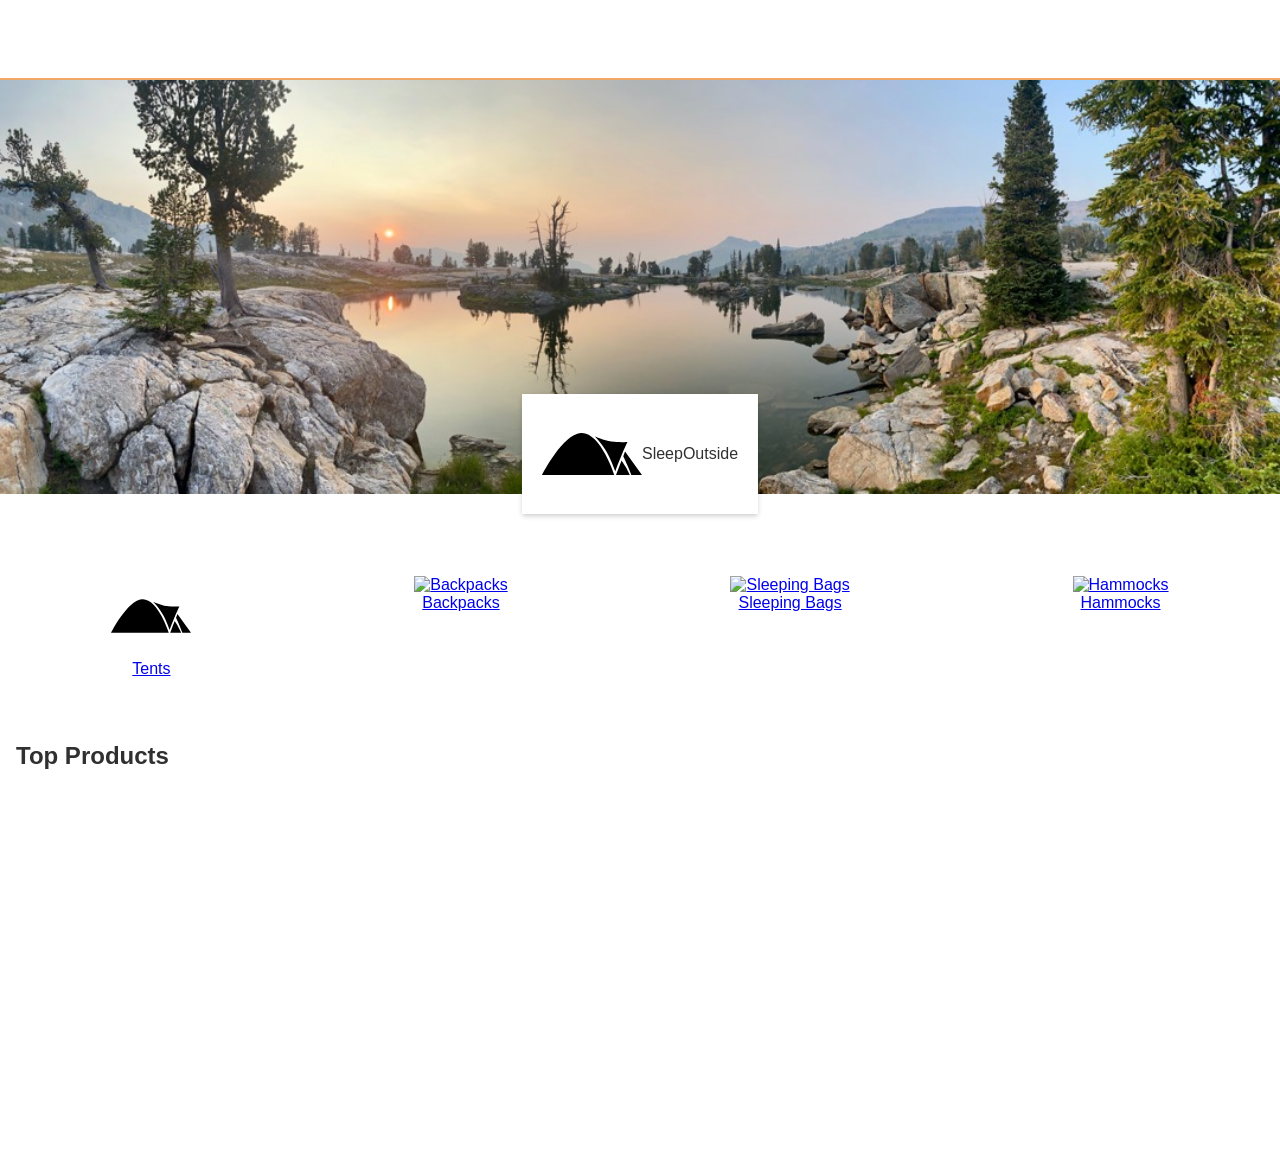
==== commit c96e8240: "Changes applied" ====
--- a/src/index.html
+++ b/src/index.html
@@ -1,138 +1,54 @@
-<!doctype html>
+<!DOCTYPE html>
 <html lang="en">
 
 <head>
   <meta charset="UTF-8" />
   <meta name="viewport" content="width=device-width, initial-scale=1.0" />
   <title>Sleep Outside | Home</title>
-  <link rel="stylesheet" href="/css/style.css" />
+  <link rel="stylesheet" href="./css/style.css" />
+  <script src="./js/main.js" type="module"></script>
 </head>
 
 <body>
-  <header class="divider">
-    <div class="logo">
-      <img src="/images/noun_Tent_2517.svg" alt="tent image for logo" />
-      <a href="index.html"> Sleep<span class="highlight">Outside</span></a>
-    </div>
-    <div class="cart">
-      <a href="cart/index.html">
-        <svg xmlns="http://www.w3.org/2000/svg" viewBox="0 0 100 100">
-          <path
-            d="M18.9 32.6c1.1 2.4 2.5 3.3 5.4 3.3 1.6 0 3.6-0.3 5.9-0.6 3.2-0.5 6.9-1 11.2-1 2.1 0 4.3 0.1 6.4 0.3 2.1 0.1 4.2 0.3 6.1 0.3 3.2 0 5.2-0.4 5.9-1.2 2.7-2.7 2.8-8.8 2.9-14.6 0.1-6.7 0.2-14.5 4.6-18.7 -0.5 0-1 0-1.6 0 -14.2 0-37.5 0-41.1 0C15.6 6.2 14.9 23.6 18.9 32.6z" />
-          <path
-            d="M90.1 29.7c1-3.3 1.5-7.3 1.5-11.2 0-9-2.7-18.8-8.6-18.8 -0.1 0-0.2 0-0.3 0L77.8-0.1c-0.3 0.2-0.8 0.3-1.1 0.4 0 0 0 0 0 0 -0.2 0-0.3 0-0.4 0 -4.5 0.1-7 1.8-8.4 4.9l8.9-0.1c-1.6 3.6-2.4 8.7-2.4 13.5 0 4.9 0.8 9.9 2.5 13.6l-12.3 0c-0.2 0.4-0.4 0.8-0.6 1.2 -0.2 0.4-0.4 0.7-0.6 1.1 -0.1 0.1-0.1 0.2-0.2 0.3 -0.3 0.4-0.5 0.7-0.9 1.1 0 0 0 0 0 0 0 0-0.1 0.1-0.1 0.1 -0.1 0.1-0.2 0.2-0.4 0.3 -0.2 0.1-0.4 0.3-0.6 0.4 0 0 0 0 0 0 -0.4 0.2-0.9 0.4-1.4 0.6 -1.3 0.4-2.9 0.6-4.9 0.7 -0.5 1.5-1.1 4.1 0 5.5l3.1 3.9 0 0.8c0 2.8-2.3 4.8-2.8 5.2l-3-3.8c0.3-0.2 0.5-0.5 0.7-0.8l-1.8-2.3c-2.2-2.7-1.8-6.3-1.2-8.7 -0.7 0-1.4-0.1-2-0.1 -2.1-0.1-4.3-0.3-6.2-0.3 -4.1 0-7.7 0.5-10.8 1 -1 0.2-2 0.3-3 0.4 -0.5 1.5-1.2 4.4-0.1 5.9l3.1 4 0 0.8c0 2.8-2.3 4.8-2.8 5.2l-3.1-3.8c0.3-0.2 0.6-0.6 0.7-0.9l-1.8-2.4c-2.1-2.8-1.8-6.3-1.2-8.7 -1.6-0.2-2.9-0.8-4-1.7h0c-0.8-0.6-1.4-1.4-2-2.4 -0.1-0.1-0.2-0.3-0.2-0.5 -0.1-0.2-0.2-0.4-0.3-0.6 -0.3-0.6-0.5-1.2-0.7-1.8l-5.6 0c-1-0.3-3.5-4.8-3.5-13.2 0-8.1 3.7-13.1 4.9-13.2L16.4 5.6c0.9-1.9 2-3.7 3.4-5.2L11.2 0.5c-5.4 0-10.1 8.6-10.1 18.4 0 8.9 2.7 18.4 8.6 18.4h2.4c-1.8 10.7-6.6 43 0.4 56.5 0.7 1.4 4.3 3.4 12.2 4.6 20.2 3.1 49.8-0.5 54.6-5.3 0.7-0.7 1.3-1.7 1.8-2.9 2-0.3 8.2-1.7 12.4-8.4C100.1 71.5 98.9 53.9 90.1 29.7zM35.6 87.1c-2.6 2-10.5 2.1-12.1 2.1 0 0 0 0 0 0 -3.9 0-9-0.4-10.8-2.3 -2.6-2.7-1.5-13-0.6-19.1 -0.1-1.9 0-5.8 2.2-7.2 1.9-1.2 8.7-1.3 11.6-1.3 6.4 0 7.4 0.6 7.8 0.9 3 1.8 3.1 5.6 2.6 7.8C37.7 75.5 38.6 84.8 35.6 87.1zM70.1 87.5c-2.6 2-10.5 2.1-12.1 2.1 0 0 0 0 0 0 -3.9 0-9-0.4-10.8-2.3 -2.6-2.7-1.5-13-0.6-19.1 -0.1-1.9 0-5.8 2.2-7.2 1.9-1.2 8.7-1.3 11.6-1.3 6.4 0 7.4 0.6 7.8 0.9 3 1.8 3.1 5.6 2.6 7.8C72.2 76 73.1 85.3 70.1 87.5zM85.9 12.3c-0.6-1.3-1.3-2.2-1.9-2.5 -0.5-0.3-1-0.3-1.4 0 -1.7 1.1-3.2 12.2-0.6 17.9 0.4 0.9 0.9 1.1 1.3 1.1 0.1 0 0.2 0 0.3 0 1.8-0.5 2.1-6.2 1.7-8.6l-1.6 0.2c0.3 2.2 0 5.1-0.4 6.3 -2.1-5.3-0.8-14.1 0.1-15.5 0.8 0.6 2.2 3.5 3.1 8 -0.1 7.9-2.4 12.3-3.4 12.8 -1-0.5-3.4-5.2-3.4-13.5 0-8.3 2.4-13 3.4-13.5C83.7 5.4 85.1 7.9 85.9 12.3zM87.3 77.7c-1.4 2.3-3.1 3.6-4.6 4.3 1.2-12.2-1-31-3.5-44.7h3.3c0.1 0 0.3 0 0.4 0 0.6 0 1.2-0.1 1.8-0.4C92.8 60.7 90.7 72.2 87.3 77.7z" />
-          <path
-            d="M24.7 71v5h-5.2v-5.4c-1.4-0.3-2.7-0.6-3.7-0.9 -0.9 6.8-1.1 13.3-0.3 14.5 0.4 0.3 2.9 1.1 8 1.1h0c5 0 8.8-0.7 9.7-1.3 0.8-1.3 0.6-7.7-0.4-14.4C30.7 70.1 27.5 70.8 24.7 71z" />
-          <path
-            d="M58.8 68.9c2.9-0.1 6.4-0.9 8.3-1.4 0.1-0.8 0.3-2.8-0.7-3.5 -0.5-0.2-2.5-0.4-5.9-0.4 -4.9 0-8.6 0.4-9.5 0.7 -0.3 0.5-0.5 1.9-0.5 3.3C52.5 68.1 56 69 58.8 68.9z" />
-          <path
-            d="M24.3 68.4c2.9-0.1 6.4-0.9 8.3-1.4 0.1-0.8 0.3-2.8-0.7-3.5 -0.5-0.2-2.5-0.4-5.9-0.4 -4.9 0-8.6 0.4-9.5 0.7 -0.3 0.5-0.5 1.9-0.5 3.3C18 67.7 21.5 68.6 24.3 68.4z" />
-          <path
-            d="M60.1 71.4v3.3h-5.2v-3.4c-1.7-0.3-3.3-0.7-4.6-1 -0.9 6.8-1.1 13.3-0.3 14.5 0.4 0.3 2.9 1.1 8 1.1h0c5 0 8.8-0.7 9.7-1.3 0.8-1.3 0.6-7.7-0.4-14.4C65.5 70.5 62.7 71.1 60.1 71.4z" />
+  <header class="divider" id="main-header"></header>
 
-          <!-- <text x="0" y="115" fill="#000000" font-size="5px" font-weight="bold" font-family="'Helvetica Neue', Helvetica, Arial-Unicode, Arial, Sans-serif">Created by Natalia Woodroffe</text>
-            <text x="0" y="120" fill="#000000" font-size="5px" font-weight="bold" font-family="'Helvetica Neue', Helvetica, Arial-Unicode, Arial, Sans-serif">from the Noun Project</text> -->
-        </svg>
-      </a>
-    </div>
-  </header>
+  <main>
+    <section class="hero">
+      <img src="./images/banner.jpg" alt="Stargazing from a tent" />
+      <div class="hero-banner-box">
+        <img src="./images/noun_Tent_2517.svg" alt="Tent Logo" />
+        <div class="logo-text">Sleep<span class="highlight">Outside</span></div>
+      </div>
+    </section>
 
-  <main class="divider">
-    <div class="hero">
-      <img src="/images/banner-sm.jpg" srcset="images/banner-sm.jpg 500w, images/banner.jpg"
-        alt="image of a high mountain lake" />
-      <div class="logo logo--square">
-        <img src="/images/noun_Tent_2517.svg" alt="tent image for logo" />
-        <div>Sleep<span class="highlight">Outside</span></div>
+    <section class="mission">
+      <div class="category-grid">
+        <a href="./product-listing/index.html?category=tents">
+          <img src="./images/noun_Tent_2517.svg" alt="Tents" />
+          <p>Tents</p>
+        </a>
+        <a href="./product-listing/index.html?category=backpacks">
+          <img src="./images/noun_Backpack_2517.svg" alt="Backpacks" />
+          <p>Backpacks</p>
+        </a>
+        <a href="./product-listing/index.html?category=sleeping-bags">
+          <img src="./images/noun_Sleeping Bag_2517.svg" alt="Sleeping Bags" />
+          <p>Sleeping Bags</p>
+        </a>
+        <a href="./product-listing/index.html?category=hammocks">
+          <img src="./images/noun_Hammock_2517.svg" alt="Hammocks" />
+          <p>Hammocks</p>
+        </a>
       </div>
-      <div class="mission">
-        <p>
-          Our mission is to provide you with everything you need to sleep
-          outside comfortably at an affordable price.
-        </p>
-      </div>
-    </div>
-
-    <section class="category-nav">
-      <ul class="category-grid">
-        <li class="category-item">
-          <a href="product_listing/index.html?category=tents">
-            <img src="https://byui-cse.github.io/wdd330-ww-course/images/category-tents.svg" alt="Tents category icon">
-            <p>Tents</p>
-          </a>
-        </li>
-        <li class="category-item">
-          <a href="product_listing/index.html?category=backpacks">
-            <img src="https://byui-cse.github.io/wdd330-ww-course/images/category-backpacks.svg"
-              alt="Backpacks category icon">
-            <p>Backpacks</p>
-          </a>
-        </li>
-        <li class="category-item">
-          <a href="product_listing/index.html?category=sleeping-bags">
-            <img src="https://byui-cse.github.io/wdd330-ww-course/images/category-sleepingbags.svg"
-              alt="Sleeping Bags category icon">
-            <p>Sleeping Bags</p>
-          </a>
-        </li>
-        <li class="category-item">
-          <a href="product_listing/index.html?category=hammocks">
-            <img src="https://byui-cse.github.io/wdd330-ww-course/images/category-hammocks.svg"
-              alt="Hammocks category icon">
-            <p>Hammocks</p>
-          </a>
-        </li>
-      </ul>
     </section>
 
     <section class="products">
       <h2>Top Products</h2>
-      <ul class="product-list">
-        <li class="product-card">
-          <a href="product_pages/marmot-ajax-3.html">
-            <img src="images/tents/marmot-ajax-tent-3-person-3-season-in-pale-pumpkin-terracotta~p~880rr_01~320.jpg"
-              alt="Marmot Ajax tent" />
-            <h3 class="card__brand">Marmot</h3>
-            <h2 class="card__name">Ajax Tent - 3-Person, 3-Season</h2>
-            <p class="product-card__price">$199.99</p>
-          </a>
-        </li>
-        <li class="product-card">
-          <a href="product_pages/northface-talus-4.html">
-            <img
-              src="images/tents/the-north-face-talus-tent-4-person-3-season-in-golden-oak-saffron-yellow~p~985rf_01~320.jpg"
-              alt="Talus Tent - 4-Person, 3-Season" />
-            <h3 class="card__brand">The North Face</h3>
-            <h2 class="card__name">Talus Tent - 4-Person, 3-Season</h2>
-            <p class="product-card__price">$199.99</p>
-          </a>
-        </li>
-        <li class="product-card">
-          <a href="product_pages/northface-alpine-3.html">
-            <img
-              src="images/tents/the-north-face-alpine-guide-tent-3-person-4-season-in-canary-yellow-high-rise-grey~p~985pr_01~320.jpg"
-              alt="Alpine Guide Tent - 3-Person, 4-Season" />
-            <h3 class="card__brand">The North Face</h3>
-            <h2 class="card__name">Alpine Guide Tent - 3-Person, 4-Season</h2>
-            <p class="product-card__price">$349.99</p>
-          </a>
-        </li>
-        <li class="product-card">
-          <a href="product_pages/cedar-ridge-rimrock-2.html">
-            <img src="images/tents/cedar-ridge-rimrock-tent-2-person-3-season-in-rust-clay~p~344yj_01~320.jpg"
-              alt="Rimrock Tent - 2-Person, 3-Season" />
-            <h3 class="card__brand">Cedar Ridge</h3>
-            <h2 class="card__name">Rimrock Tent - 2-Person, 3-Season</h2>
-            <p class="product-card__price">$69.99</p>
-          </a>
-        </li>
-      </ul>
+      <ul class="product-list"></ul>
     </section>
   </main>
-  <footer>
-    &copy;2025 ⛺ SleepOutside ⛺ WDD 330 ⛺ BYU-Idaho for BYU-Pathway
-    Worldwide Online
-  </footer>
+
+  <footer id="main-footer"></footer>
 </body>
 
 </html>
--- a/src/css/style.css
+++ b/src/css/style.css
@@ -0,0 +1,106 @@
+:root {
+  --primary-color: #f0a868;
+  --tertiary-color: #8a470c;
+  --light-grey: #d0d0d0;
+  --dark-grey: #303030;
+  --font-body: Arial, sans-serif;
+  --font-headline: Haettenschweiler, sans-serif;
+}
+
+* {
+  box-sizing: border-box;
+  margin: 0;
+  padding: 0;
+}
+
+body {
+  font-family: var(--font-body);
+  color: var(--dark-grey);
+}
+
+header {
+  display: flex;
+  justify-content: space-between;
+  padding: 1rem;
+  min-height: 80px;
+}
+
+.divider {
+  border-bottom: 2px solid var(--primary-color);
+}
+
+.hero {
+  position: relative;
+  width: 100%;
+}
+
+.hero img {
+  width: 100%;
+  display: block;
+}
+
+.hero-banner-box {
+  position: absolute;
+  left: 50%;
+  bottom: -20px;
+  transform: translateX(-50%);
+  background-color: white;
+  padding: 10px 20px;
+  display: flex;
+  align-items: center;
+  box-shadow: 0 2px 5px rgba(0, 0, 0, 0.2);
+}
+
+.mission {
+  margin-top: 50px;
+  padding: 2rem 0;
+}
+
+.category-grid {
+  display: flex;
+  justify-content: space-around;
+  list-style: none;
+  text-align: center;
+}
+
+.category-grid img {
+  width: 80px;
+  height: 80px;
+  object-fit: contain;
+}
+
+/* PRODUCT SECTION */
+.products {
+  padding: 2rem 1rem;
+}
+
+.product-list {
+  display: grid;
+  grid-template-columns: repeat(auto-fit, minmax(200px, 1fr));
+  gap: 20px;
+  list-style: none;
+  min-height: 300px;
+  /* Prevents footer jump */
+}
+
+.product-card {
+  border: 1px solid var(--light-grey);
+  padding: 10px;
+  text-align: center;
+}
+
+.product-card img {
+  width: 100%;
+  height: auto;
+}
+
+.product-card a {
+  text-decoration: none;
+  color: inherit;
+}
+
+footer {
+  text-align: center;
+  padding: 2rem;
+  font-size: 0.8rem;
+}
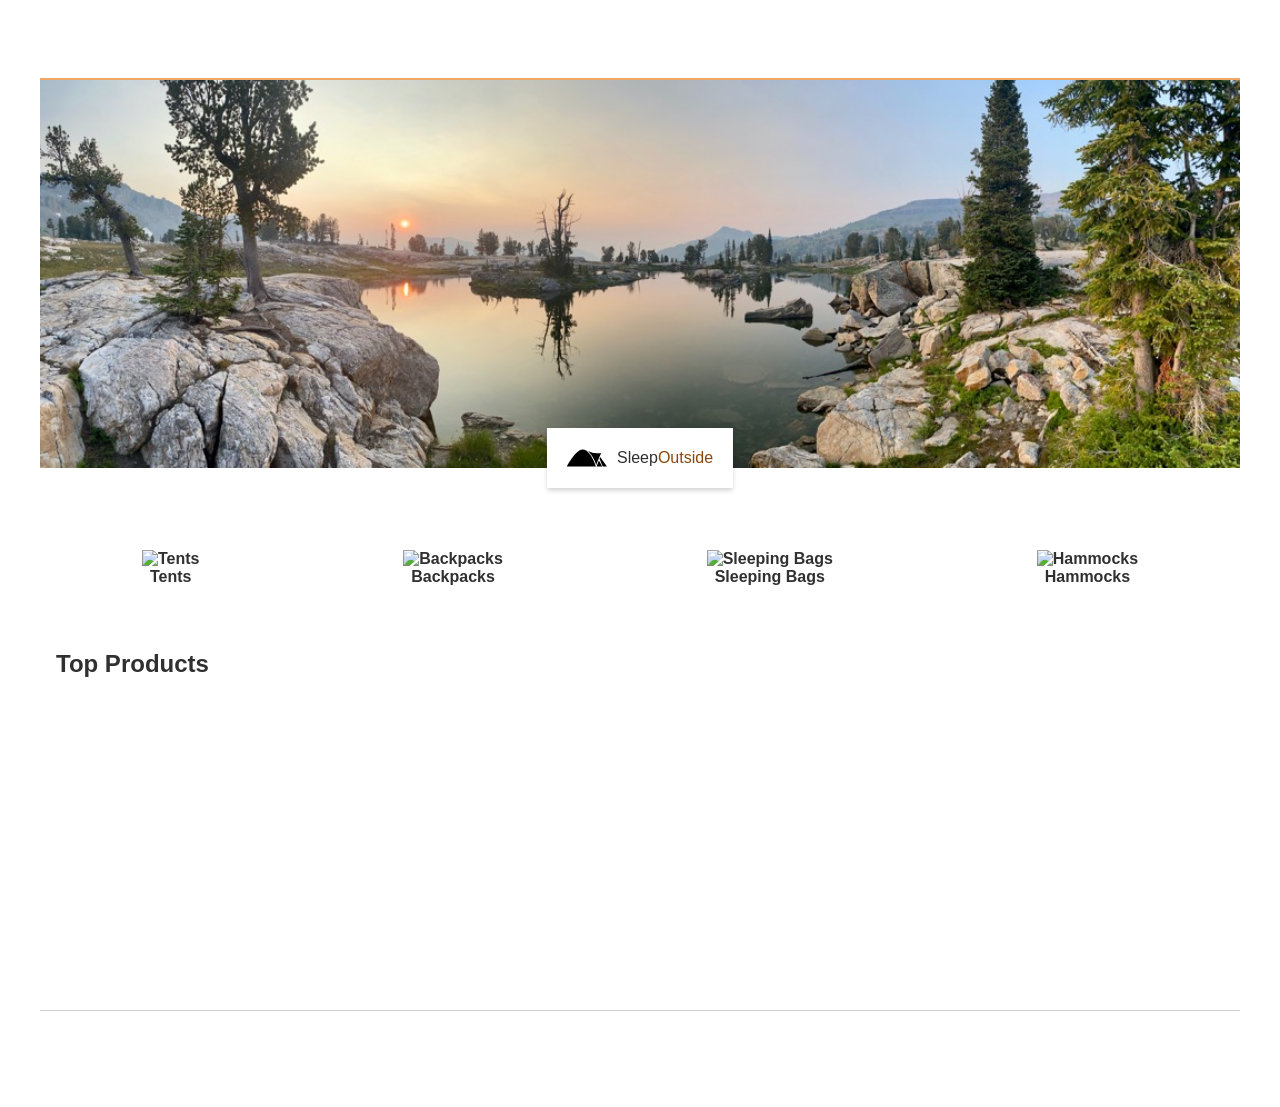
==== commit 0f7a5ef5: "Applied changes" ====
--- a/src/index.html
+++ b/src/index.html
@@ -23,20 +23,20 @@
 
     <section class="mission">
       <div class="category-grid">
-        <a href="./product-listing/index.html?category=tents">
-          <img src="./images/noun_Tent_2517.svg" alt="Tents" />
+        <a href="product_listing/index.html?category=tents">
+          <img src="/images/noun_Tent_2517.svg" alt="Tents">
           <p>Tents</p>
         </a>
-        <a href="./product-listing/index.html?category=backpacks">
-          <img src="./images/noun_Backpack_2517.svg" alt="Backpacks" />
+        <a href="product_listing/index.html?category=backpacks">
+          <img src="/images/noun_Backpack_2517.svg" alt="Backpacks">
           <p>Backpacks</p>
         </a>
-        <a href="./product-listing/index.html?category=sleeping-bags">
-          <img src="./images/noun_Sleeping Bag_2517.svg" alt="Sleeping Bags" />
+        <a href="product_listing/index.html?category=sleeping-bags">
+          <img src="/images/noun_Sleeping Bag_2517.svg" alt="Sleeping Bags">
           <p>Sleeping Bags</p>
         </a>
-        <a href="./product-listing/index.html?category=hammocks">
-          <img src="./images/noun_Hammock_2517.svg" alt="Hammocks" />
+        <a href="product_listing/index.html?category=hammocks">
+          <img src="/images/noun_Hammock_2517.svg" alt="Hammocks">
           <p>Hammocks</p>
         </a>
       </div>
--- a/src/css/style.css
+++ b/src/css/style.css
@@ -16,8 +16,11 @@
 body {
   font-family: var(--font-body);
   color: var(--dark-grey);
+  margin: 0 auto;
+  max-width: 1200px;
 }
 
+/* HEADER & LAYOUT */
 header {
   display: flex;
   justify-content: space-between;
@@ -31,7 +34,6 @@
 
 .hero {
   position: relative;
-  width: 100%;
 }
 
 .hero img {
@@ -44,13 +46,20 @@
   left: 50%;
   bottom: -20px;
   transform: translateX(-50%);
-  background-color: white;
+  background: white;
   padding: 10px 20px;
   display: flex;
   align-items: center;
   box-shadow: 0 2px 5px rgba(0, 0, 0, 0.2);
+  z-index: 5;
 }
 
+.hero-banner-box img {
+  width: 40px;
+  margin-right: 10px;
+}
+
+/* MISSION/CATEGORIES */
 .mission {
   margin-top: 50px;
   padding: 2rem 0;
@@ -59,7 +68,6 @@
 .category-grid {
   display: flex;
   justify-content: space-around;
-  list-style: none;
   text-align: center;
 }
 
@@ -69,7 +77,13 @@
   object-fit: contain;
 }
 
-/* PRODUCT SECTION */
+.category-grid a {
+  text-decoration: none;
+  color: inherit;
+  font-weight: bold;
+}
+
+/* PRODUCT GRID */
 .products {
   padding: 2rem 1rem;
 }
@@ -80,13 +94,17 @@
   gap: 20px;
   list-style: none;
   min-height: 300px;
-  /* Prevents footer jump */
 }
 
 .product-card {
   border: 1px solid var(--light-grey);
-  padding: 10px;
+  padding: 15px;
   text-align: center;
+  transition: 0.3s;
+}
+
+.product-card:hover {
+  box-shadow: 0 4px 8px rgba(0, 0, 0, 0.1);
 }
 
 .product-card img {
@@ -99,8 +117,14 @@
   color: inherit;
 }
 
+/* FOOTER */
 footer {
   text-align: center;
-  padding: 2rem;
+  padding: 3rem;
   font-size: 0.8rem;
+  border-top: 1px solid var(--light-grey);
+}
+
+.highlight {
+  color: var(--tertiary-color);
 }
